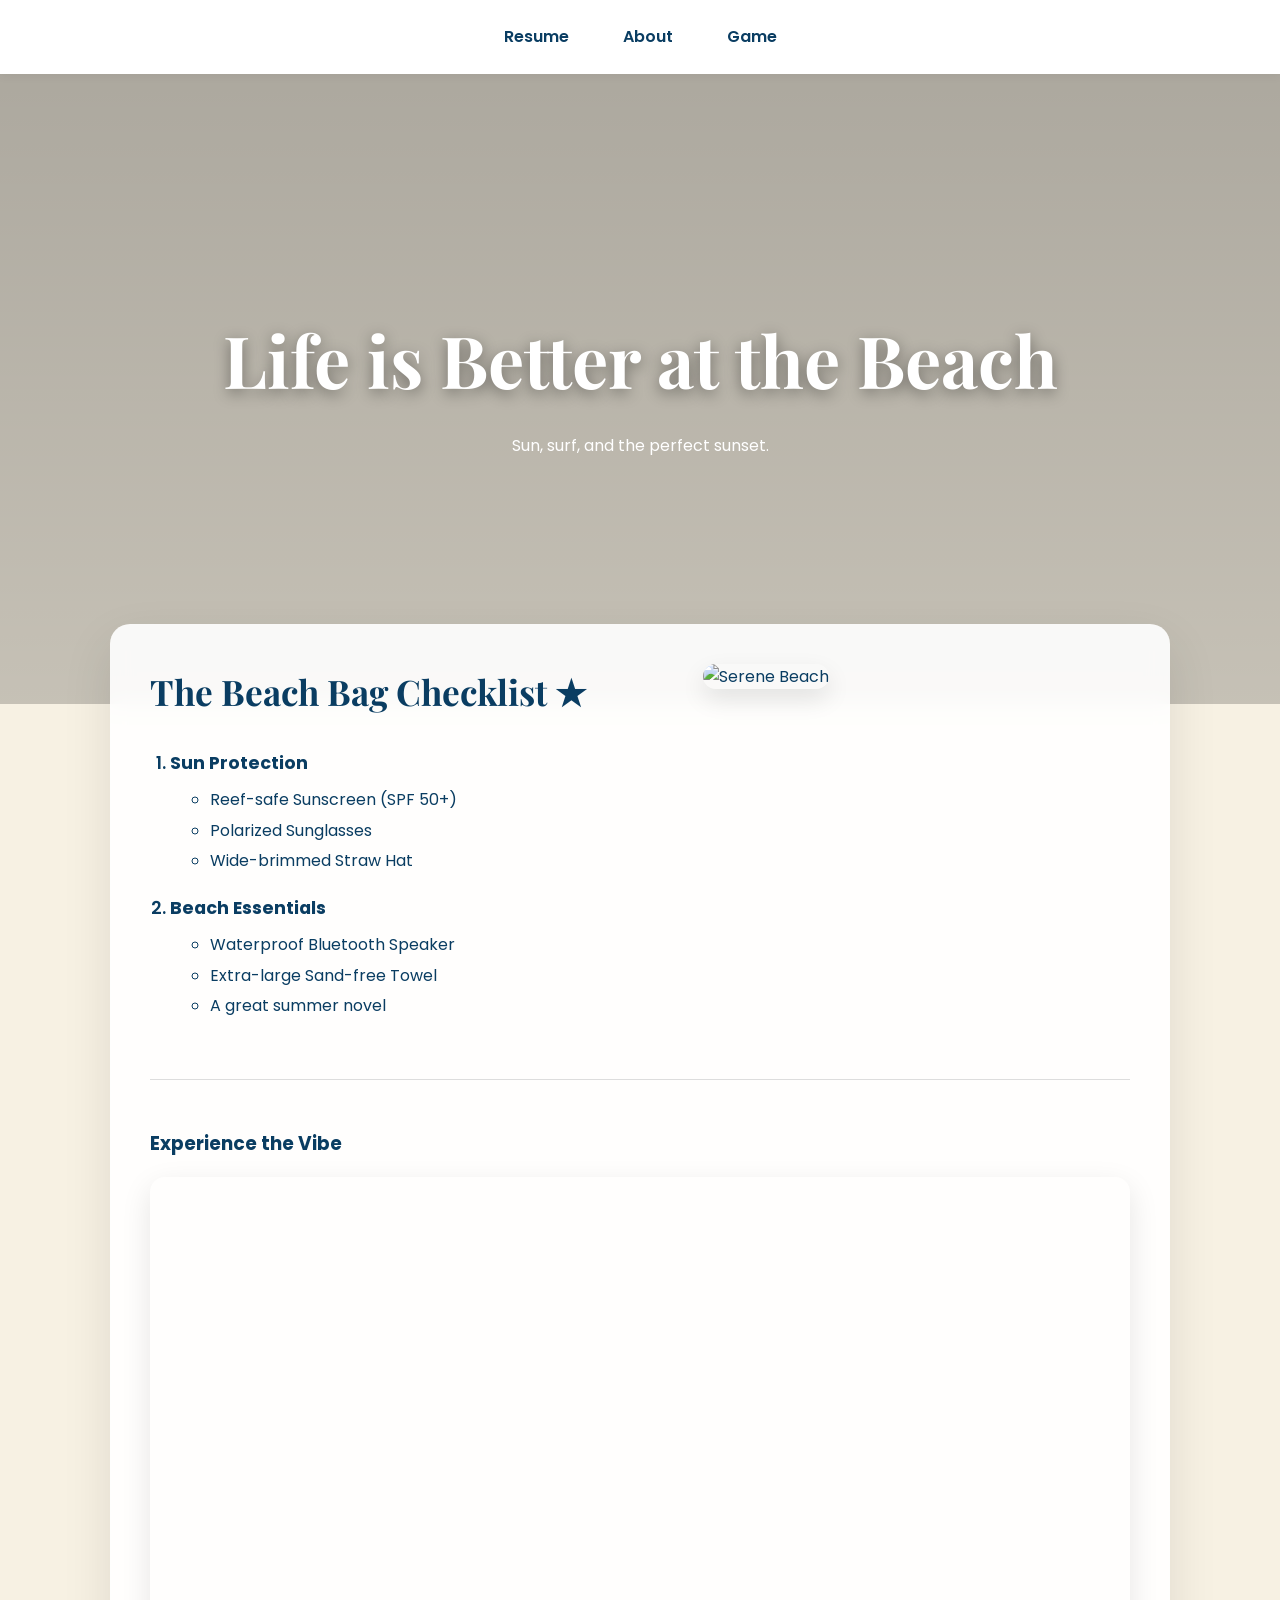
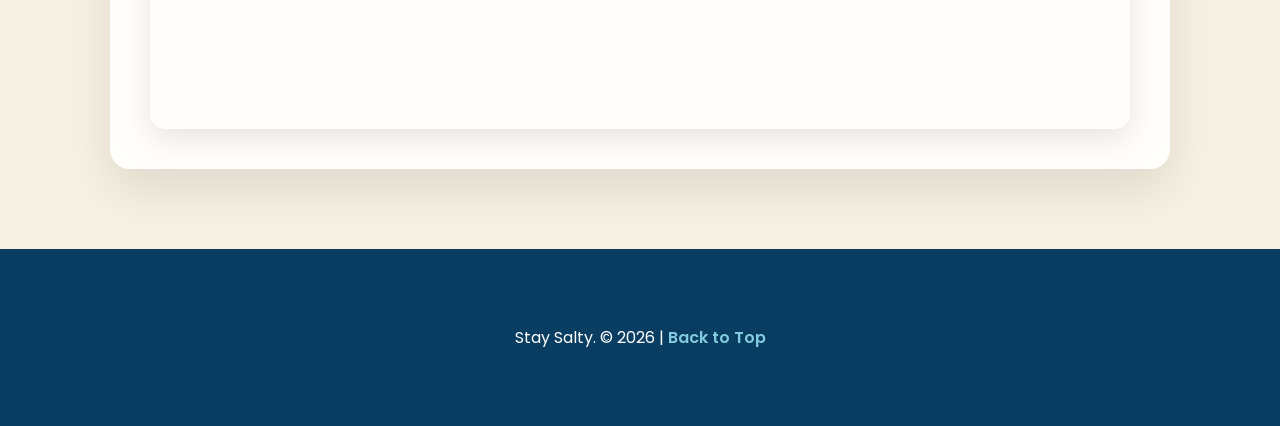
==== About.html @ 867a36d3 "Add files via upload" ====
<!DOCTYPE html>
<html lang="en">
<head>
    <meta charset="UTF-8">
    <meta name="viewport" content="width=device-width, initial-scale=1.0">
    <title>Salt & Sand | Coastal Escape</title>
    
    <!-- Google Fonts for the "Pretty" look -->
    <link href="https://fonts.googleapis.com/css2?family=Playfair+Display:wght@700&family=Poppins:wght@300;400;600&display=swap" rel="stylesheet">

    <style>
        /* --- CSS VARIABLES --- */
        :root {
            --ocean-blue: #0a3d62;
            --sky-blue: #82ccdd;
            --sand: #f7f1e3;
            --white-glass: rgba(255, 255, 255, 0.9);
        }

        * { box-sizing: border-box; }

        body {
            background-color: var(--sand);
            font-family: 'Poppins', sans-serif;
            color: var(--ocean-blue);
            margin: 0;
            padding: 0;
            line-height: 1.6;
            scroll-behavior: smooth;
        }

        /* --- NAVIGATION (STAYING AT TOP) --- */
        .top-nav {
            background-color: white;
            padding: 15px;
            display: flex;
            justify-content: center;
            gap: 20px;
            position: sticky; /* Keeps tabs at the top while scrolling */
            top: 0;
            z-index: 1000;
            box-shadow: 0 2px 10px rgba(0,0,0,0.05);
        }

        .nav-box {
            text-decoration: none;
            color: var(--ocean-blue);
            font-weight: 600;
            padding: 8px 16px;
            border-radius: 5px;
            transition: 0.3s;
            border: 1px solid transparent;
        }

        .nav-box:hover {
            background-color: var(--sand);
            border: 1px solid var(--sky-blue);
            color: var(--sky-blue);
        }

        /* --- HERO SECTION --- */
        .hero {
            height: 70vh;
            background: linear-gradient(rgba(0,0,0,0.3), rgba(0,0,0,0.2)), 
                        url('https://images.unsplash.com/photo-1519046904884-53103b34b206?auto=format&fit=crop&w=1600');
            background-size: cover;
            background-position: center;
            display: flex;
            align-items: center;
            justify-content: center;
            text-align: center;
            color: white;
        }

        .hero h1 {
            font-family: 'Playfair Display', serif;
            font-size: clamp(2.5rem, 8vw, 4.5rem);
            margin: 0 0 10px 0;
            text-shadow: 0 4px 15px rgba(0,0,0,0.4);
        }

        /* --- GLASS CONTENT CARD --- */
        .container {
            max-width: 1100px;
            margin: 0 auto;
            padding: 0 20px;
        }

        .glass-card {
            margin: -80px auto 80px;
            background: var(--white-glass);
            padding: 40px;
            border-radius: 20px;
            box-shadow: 0 20px 50px rgba(0,0,0,0.1);
            backdrop-filter: blur(10px);
            position: relative;
        }

        .card-grid {
            display: grid;
            grid-template-columns: 1.2fr 1fr;
            gap: 40px;
            align-items: flex-start;
        }

        @media (max-width: 768px) {
            .card-grid { grid-template-columns: 1fr; }
            .glass-card { margin-top: 20px; }
        }

        .img-styled {
            width: 100%;
            border-radius: 15px;
            box-shadow: 0 10px 25px rgba(0,0,0,0.1);
        }

        h2 { font-family: 'Playfair Display', serif; font-size: 2.2rem; margin-top: 0; }

        /* --- NESTED LISTS --- */
        .main-list { padding-left: 20px; margin-top: 25px; }
        .main-list > li { margin-bottom: 20px; font-weight: 600; font-size: 1.1rem; }
        .main-list ul { font-weight: 400; list-style-type: circle; margin-top: 10px; }
        .main-list ul li { margin-bottom: 5px; font-size: 1rem; }

        /* --- VIDEO --- */
        .video-section {
            margin-top: 40px;
            padding-top: 30px;
            border-top: 1px solid #ddd;
        }

        .video-container {
            position: relative;
            padding-bottom: 56.25%;
            height: 0;
            border-radius: 15px;
            overflow: hidden;
            box-shadow: 0 10px 30px rgba(0,0,0,0.1);
        }

        .video-container iframe {
            position: absolute;
            top: 0; left: 0; width: 100%; height: 100%;
        }

        footer {
            background: var(--ocean-blue);
            color: white;
            padding: 60px 0;
            text-align: center;
        }

        footer a { color: var(--sky-blue); text-decoration: none; font-weight: 600; }
    </style>
</head>
<body>

    <!-- NAVIGATION (Main Tabs) -->
    <nav class="top-nav" aria-label="Main Navigation">
        <a href="Lucy.html" class="nav-box">Resume</a>
        <a href="About.html" class="nav-box">About</a>
        <a href="Game.html" class="nav-box">Game</a>
    </nav>

    <!-- HERO SECTION -->
    <header id="top" class="hero">
        <div class="hero-content">
            <h1>Life is Better at the Beach</h1>
            <p>Sun, surf, and the perfect sunset.</p>
        </div>
    </header>

    <main class="container">
        <!-- CONTENT CARD -->
        <section class="glass-card">
            <div class="card-grid">
                <div class="card-text">
                    <h2>The Beach Bag Checklist <span>★</span></h2>
                    
                    <ol class="main-list">
                        <li><strong>Sun Protection</strong>
                            <ul>
                                <li>Reef-safe Sunscreen (SPF 50+)</li>
                                <li>Polarized Sunglasses</li>
                                <li>Wide-brimmed Straw Hat</li>
                            </ul>
                        </li>
                        <li><strong>Beach Essentials</strong>
                            <ul>
                                <li>Waterproof Bluetooth Speaker</li>
                                <li>Extra-large Sand-free Towel</li>
                                <li>A great summer novel</li>
                            </ul>
                        </li>
                    </ol>
                </div>
                
                <div class="card-media">
                    <img src="https://images.unsplash.com/photo-1507525428034-b723cf961d3e?auto=format&fit=crop&q=80&w=600" alt="Serene Beach" class="img-styled">
                </div>
            </div>

            <!-- UPDATED YOUTUBE VIDEO -->
            <div class="video-section">
                <h3>Experience the Vibe</h3>
                <div class="video-container">
                    <iframe src="https://www.youtube.com/embed/Sml8RlTsKgM" title="YouTube video player" frameborder="0" allow="accelerometer; autoplay; clipboard-write; encrypted-media; gyroscope; picture-in-picture; web-share" allowfullscreen></iframe>
                </div>
            </div>
        </section>
    </main>

    <!-- FOOTER -->
    <footer>
        <p>Stay Salty. &copy; 2026 | <a href="#top">Back to Top</a></p>
    </footer>

</body>
</html>
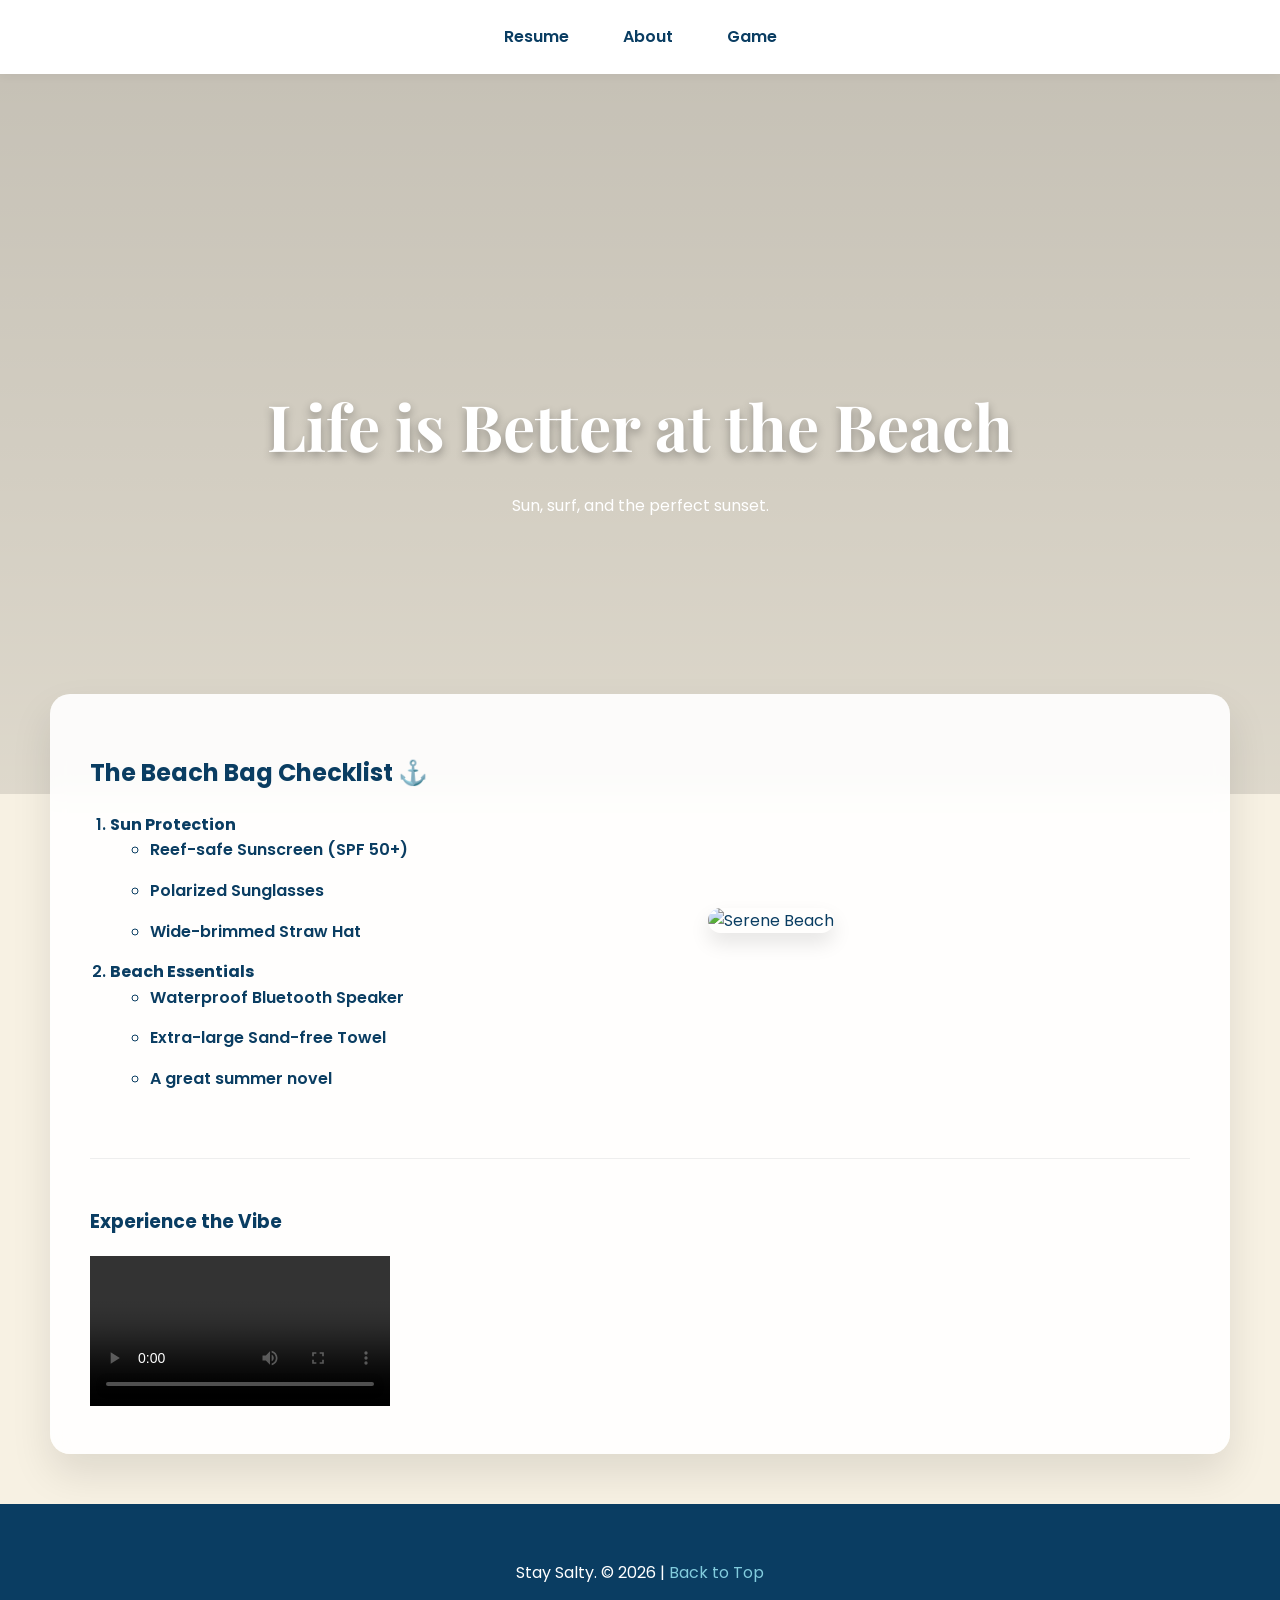
==== commit 80d6d8b8: "Add files via upload" ====
--- a/About.html
+++ b/About.html
@@ -5,159 +5,21 @@
     <meta name="viewport" content="width=device-width, initial-scale=1.0">
     <title>Salt & Sand | Coastal Escape</title>
     
-    <!-- Google Fonts for the "Pretty" look -->
+    <!-- Google Fonts -->
     <link href="https://fonts.googleapis.com/css2?family=Playfair+Display:wght@700&family=Poppins:wght@300;400;600&display=swap" rel="stylesheet">
 
-    <style>
-        /* --- CSS VARIABLES --- */
-        :root {
-            --ocean-blue: #0a3d62;
-            --sky-blue: #82ccdd;
-            --sand: #f7f1e3;
-            --white-glass: rgba(255, 255, 255, 0.9);
-        }
+     <!-- CSS Link -->
+    <link href="CSS/Style3.CSS" rel="stylesheet">
+</head>
+<body>
 
-        * { box-sizing: border-box; }
-
-        body {
-            background-color: var(--sand);
-            font-family: 'Poppins', sans-serif;
-            color: var(--ocean-blue);
-            margin: 0;
-            padding: 0;
-            line-height: 1.6;
-            scroll-behavior: smooth;
-        }
-
-        /* --- NAVIGATION (STAYING AT TOP) --- */
-        .top-nav {
-            background-color: white;
-            padding: 15px;
-            display: flex;
-            justify-content: center;
-            gap: 20px;
-            position: sticky; /* Keeps tabs at the top while scrolling */
-            top: 0;
-            z-index: 1000;
-            box-shadow: 0 2px 10px rgba(0,0,0,0.05);
-        }
-
-        .nav-box {
-            text-decoration: none;
-            color: var(--ocean-blue);
-            font-weight: 600;
-            padding: 8px 16px;
-            border-radius: 5px;
-            transition: 0.3s;
-            border: 1px solid transparent;
-        }
-
-        .nav-box:hover {
-            background-color: var(--sand);
-            border: 1px solid var(--sky-blue);
-            color: var(--sky-blue);
-        }
-
-        /* --- HERO SECTION --- */
-        .hero {
-            height: 70vh;
-            background: linear-gradient(rgba(0,0,0,0.3), rgba(0,0,0,0.2)), 
-                        url('https://images.unsplash.com/photo-1519046904884-53103b34b206?auto=format&fit=crop&w=1600');
-            background-size: cover;
-            background-position: center;
-            display: flex;
-            align-items: center;
-            justify-content: center;
-            text-align: center;
-            color: white;
-        }
-
-        .hero h1 {
-            font-family: 'Playfair Display', serif;
-            font-size: clamp(2.5rem, 8vw, 4.5rem);
-            margin: 0 0 10px 0;
-            text-shadow: 0 4px 15px rgba(0,0,0,0.4);
-        }
-
-        /* --- GLASS CONTENT CARD --- */
-        .container {
-            max-width: 1100px;
-            margin: 0 auto;
-            padding: 0 20px;
-        }
-
-        .glass-card {
-            margin: -80px auto 80px;
-            background: var(--white-glass);
-            padding: 40px;
-            border-radius: 20px;
-            box-shadow: 0 20px 50px rgba(0,0,0,0.1);
-            backdrop-filter: blur(10px);
-            position: relative;
-        }
-
-        .card-grid {
-            display: grid;
-            grid-template-columns: 1.2fr 1fr;
-            gap: 40px;
-            align-items: flex-start;
-        }
-
-        @media (max-width: 768px) {
-            .card-grid { grid-template-columns: 1fr; }
-            .glass-card { margin-top: 20px; }
-        }
-
-        .img-styled {
-            width: 100%;
-            border-radius: 15px;
-            box-shadow: 0 10px 25px rgba(0,0,0,0.1);
-        }
-
-        h2 { font-family: 'Playfair Display', serif; font-size: 2.2rem; margin-top: 0; }
-
-        /* --- NESTED LISTS --- */
-        .main-list { padding-left: 20px; margin-top: 25px; }
-        .main-list > li { margin-bottom: 20px; font-weight: 600; font-size: 1.1rem; }
-        .main-list ul { font-weight: 400; list-style-type: circle; margin-top: 10px; }
-        .main-list ul li { margin-bottom: 5px; font-size: 1rem; }
-
-        /* --- VIDEO --- */
-        .video-section {
-            margin-top: 40px;
-            padding-top: 30px;
-            border-top: 1px solid #ddd;
-        }
-
-        .video-container {
-            position: relative;
-            padding-bottom: 56.25%;
-            height: 0;
-            border-radius: 15px;
-            overflow: hidden;
-            box-shadow: 0 10px 30px rgba(0,0,0,0.1);
-        }
-
-        .video-container iframe {
-            position: absolute;
-            top: 0; left: 0; width: 100%; height: 100%;
-        }
-
-        footer {
-            background: var(--ocean-blue);
-            color: white;
-            padding: 60px 0;
-            text-align: center;
-        }
-
-        footer a { color: var(--sky-blue); text-decoration: none; font-weight: 600; }
     </style>
 </head>
 <body>
 
-    <!-- NAVIGATION (Main Tabs) -->
-    <nav class="top-nav" aria-label="Main Navigation">
-        <a href="Lucy.html" class="nav-box">Resume</a>
+    <!-- NAVIGATION -->
+    <nav class="top-nav">
+        <a href="index.html" class="nav-box">Resume</a>
         <a href="About.html" class="nav-box">About</a>
         <a href="Game.html" class="nav-box">Game</a>
     </nav>
@@ -175,7 +37,7 @@
         <section class="glass-card">
             <div class="card-grid">
                 <div class="card-text">
-                    <h2>The Beach Bag Checklist <span>★</span></h2>
+                    <h2>The Beach Bag Checklist <span>⚓</span></h2>
                     
                     <ol class="main-list">
                         <li><strong>Sun Protection</strong>
@@ -200,11 +62,14 @@
                 </div>
             </div>
 
-            <!-- UPDATED YOUTUBE VIDEO -->
+            <!-- NATIVE MP4 VIDEO SECTION -->
             <div class="video-section">
                 <h3>Experience the Vibe</h3>
-                <div class="video-container">
-                    <iframe src="https://www.youtube.com/embed/Sml8RlTsKgM" title="YouTube video player" frameborder="0" allow="accelerometer; autoplay; clipboard-write; encrypted-media; gyroscope; picture-in-picture; web-share" allowfullscreen></iframe>
+                <div class="video-wrapper">
+                    <video controls>
+                        <source src="BeachVideo.mp4" type="video/mp4">
+                        Your browser does not support the video tag.
+                    </video>
                 </div>
             </div>
         </section>
--- a/CSS/Style3.CSS
+++ b/CSS/Style3.CSS
@@ -0,0 +1,188 @@
+:root {
+    --ocean-blue: #0a3d62;
+    --sky-blue: #82ccdd;
+    --sand: #f7f1e3;
+    --white-glass: rgba(255, 255, 255, 0.9);
+}
+
+body {
+    background-color: var(--sand);
+    font-family: 'Poppins', sans-serif;
+    color: var(--ocean-blue);
+    margin: 0;
+    line-height: 1.6;
+    scroll-behavior: smooth;
+}
+
+/* Navigation */
+/* --- NAVIGATION STYLES --- */
+:root {
+    --ocean-blue: #0a3d62;
+    --sky-blue: #82ccdd;
+    --sand: #f7f1e3;
+}
+
+.top-nav {
+    background-color: white;
+    padding: 15px;
+    display: flex;
+    justify-content: center;
+    gap: 20px;
+    position: sticky; /* Keeps tabs at the top while scrolling */
+    top: 0;
+    z-index: 1000;
+    box-shadow: 0 2px 10px rgba(0,0,0,0.05);
+    font-family: 'Poppins', sans-serif;
+}
+
+.nav-box {
+    text-decoration: none;
+    color: var(--ocean-blue);
+    font-weight: 600;
+    padding: 8px 16px;
+    border-radius: 5px;
+    transition: 0.3s;
+    border: 1px solid transparent;
+}
+
+.nav-box:hover {
+    background-color: var(--sand);
+    border: 1px solid var(--sky-blue);
+    color: var(--sky-blue);
+}
+
+.nav-container {
+    max-width: 1200px;
+    margin: 0 auto;
+    padding: 0 20px;
+}
+
+.nav-link {
+    text-decoration: none;
+    color: var(--ocean-blue);
+    font-weight: 600;
+    border-bottom: 2px solid var(--sky-blue);
+}
+
+/* Hero Section */
+.hero {
+    height: 80vh;
+    background: linear-gradient(rgba(0,0,0,0.2), rgba(0,0,0,0.1)), 
+                url('https://images.unsplash.com/photo-1519046904884-53103b34b206?auto=format&fit=crop&w=1600');
+    background-size: cover;
+    background-position: center;
+    display: flex;
+    align-items: center;
+    justify-content: center;
+    text-align: center;
+    color: white;
+}
+
+.hero h1 {
+    font-family: 'Playfair Display', serif;
+    font-size: 4rem;
+    margin-bottom: 10px;
+    text-shadow: 0 4px 10px rgba(0,0,0,0.3);
+}
+
+.btn-main {
+    display: inline-block;
+    margin-top: 30px;
+    padding: 15px 40px;
+    background: var(--sky-blue);
+    color: white;
+    text-decoration: none;
+    border-radius: 50px;
+    font-weight: 600;
+    transition: transform 0.3s ease;
+    box-shadow: 0 4px 15px rgba(130, 204, 221, 0.4);
+}
+
+.btn-main:hover {
+    transform: translateY(-3px);
+}
+
+/* Glassmorphism Card */
+.glass-card {
+    max-width: 1100px;
+    margin: -100px auto 50px;
+    background: var(--white-glass);
+    padding: 40px;
+    border-radius: 20px;
+    box-shadow: 0 20px 40px rgba(0,0,0,0.1);
+    backdrop-filter: blur(10px);
+}
+
+.card-grid {
+    display: grid;
+    grid-template-columns: 1.2fr 1fr;
+    gap: 40px;
+    align-items: center;
+}
+
+.img-styled {
+    width: 100%;
+    border-radius: 15px;
+    box-shadow: 0 10px 20px rgba(0,0,0,0.1);
+}
+
+/* Lists */
+.main-list {
+    padding-left: 20px;
+}
+
+.main-list li {
+    margin-bottom: 15px;
+    font-weight: 600;
+}
+
+.main-list ul {
+    font-weight: 300;
+    list-style-type: circle;
+}
+
+/* Video */
+.video-section {
+    margin-top: 50px;
+    border-top: 1px solid #eee;
+    padding-top: 30px;
+}
+
+.video-container {
+    position: relative;
+    padding-bottom: 56.25%;
+    height: 0;
+    border-radius: 15px;
+    overflow: hidden;
+}
+
+.video-container iframe {
+    position: absolute;
+    top: 0;
+    left: 0;
+    width: 100%;
+    height: 100%;
+}
+
+/* Data Section */
+.data-section {
+    max-width: 1200px;
+    margin: 80px auto;
+    text-align: center;
+}
+
+.tableau-embed {
+    background: #d1d8e0;
+    padding: 20px;
+    border-radius: 20px;
+    margin-top: 30px;
+}
+
+footer {
+    background: var(--ocean-blue);
+    color: white;
+    padding: 40px 0;
+    text-align: center;
+}
+
+footer a { color: var(--sky-blue); text-decoration: none; }
